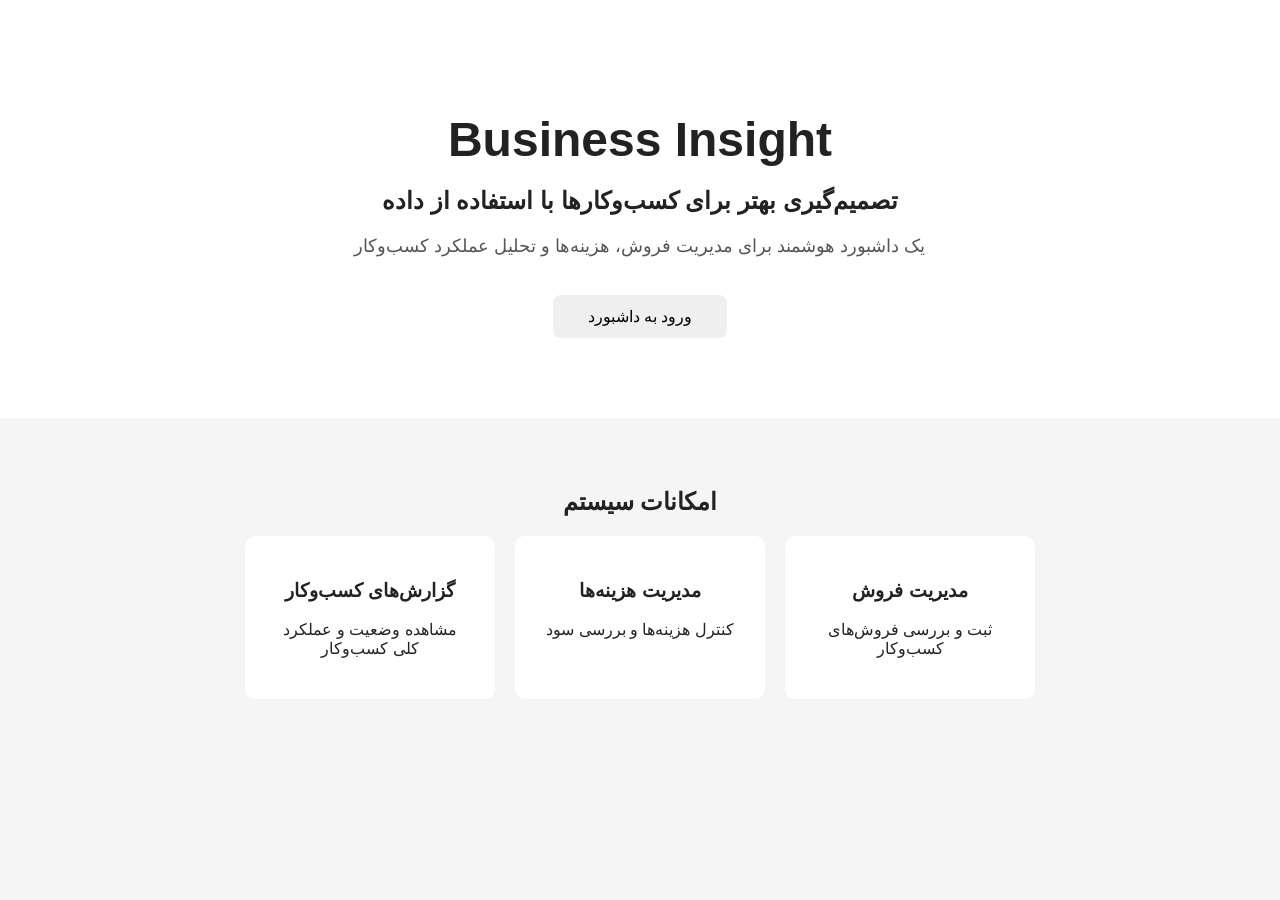
==== index.html @ ab151572 "translate landing page to Persian" ====
<!DOCTYPE html>
<html lang="fa" dir="rtl">

<head>
    <meta charset="UTF-8">
    <meta name="viewport" content="width=device-width, initial-scale=1.0">

    <title>Business Insight</title>

    <link rel="stylesheet" href="css/style.css">
</head>

<body>


    <!-- Hero Section -->
    <header class="hero">

        <h1>
            Business Insight
        </h1>


        <h2>
            تصمیم‌گیری بهتر برای کسب‌وکارها با استفاده از داده
        </h2>


        <p>
            یک داشبورد هوشمند برای مدیریت فروش، هزینه‌ها و تحلیل عملکرد کسب‌وکار
        </p>


        <button>
            ورود به داشبورد
        </button>


    </header>



    <!-- Features Section -->
    <section class="features">


        <h2>
            امکانات سیستم
        </h2>



        <div class="feature-list">



            <!-- Sales Management Card -->
            <div class="card">

                <h3>
                    مدیریت فروش
                </h3>

                <p>
                    ثبت و بررسی فروش‌های کسب‌وکار
                </p>

            </div>




            <!-- Expense Management Card -->
            <div class="card">

                <h3>
                    مدیریت هزینه‌ها
                </h3>

                <p>
                    کنترل هزینه‌ها و بررسی سود
                </p>

            </div>





            <!-- Business Reports Card -->
            <div class="card">

                <h3>
                    گزارش‌های کسب‌وکار
                </h3>

                <p>
                    مشاهده وضعیت و عملکرد کلی کسب‌وکار
                </p>

            </div>




        </div>


    </section>



    <!-- JavaScript File -->
    <script src="js/app.js"></script>


</body>

</html>
---- css/style.css ----
/* Global Styles */

* {

    box-sizing: border-box;

}



body {

    font-family: "Tahoma", sans-serif;

    margin: 0;

    background-color: #f5f5f5;

    color: #222;

    direction: rtl;

}



/* Hero Section */

.hero {

    text-align: center;

    padding: 80px 20px;

    background-color: white;

}



.hero h1 {

    font-size: 48px;

    margin-bottom: 20px;

}



.hero h2 {

    font-size: 24px;

    margin-bottom: 20px;

}



.hero p {

    font-size: 18px;

    color: #555;

}



.hero button {

    margin-top: 20px;

    padding: 12px 35px;

    border: none;

    border-radius: 8px;

    cursor: pointer;

    font-size: 16px;

}



/* Features Section */

.features {

    padding: 50px 20px;

    text-align: center;

}



/* Feature Cards Layout */

.feature-list {

    display: flex;

    justify-content: center;

    gap: 20px;

    flex-wrap: wrap;

}



/* Feature Card */

.card {

    background-color: white;

    padding: 25px;

    width: 250px;

    border-radius: 10px;

}
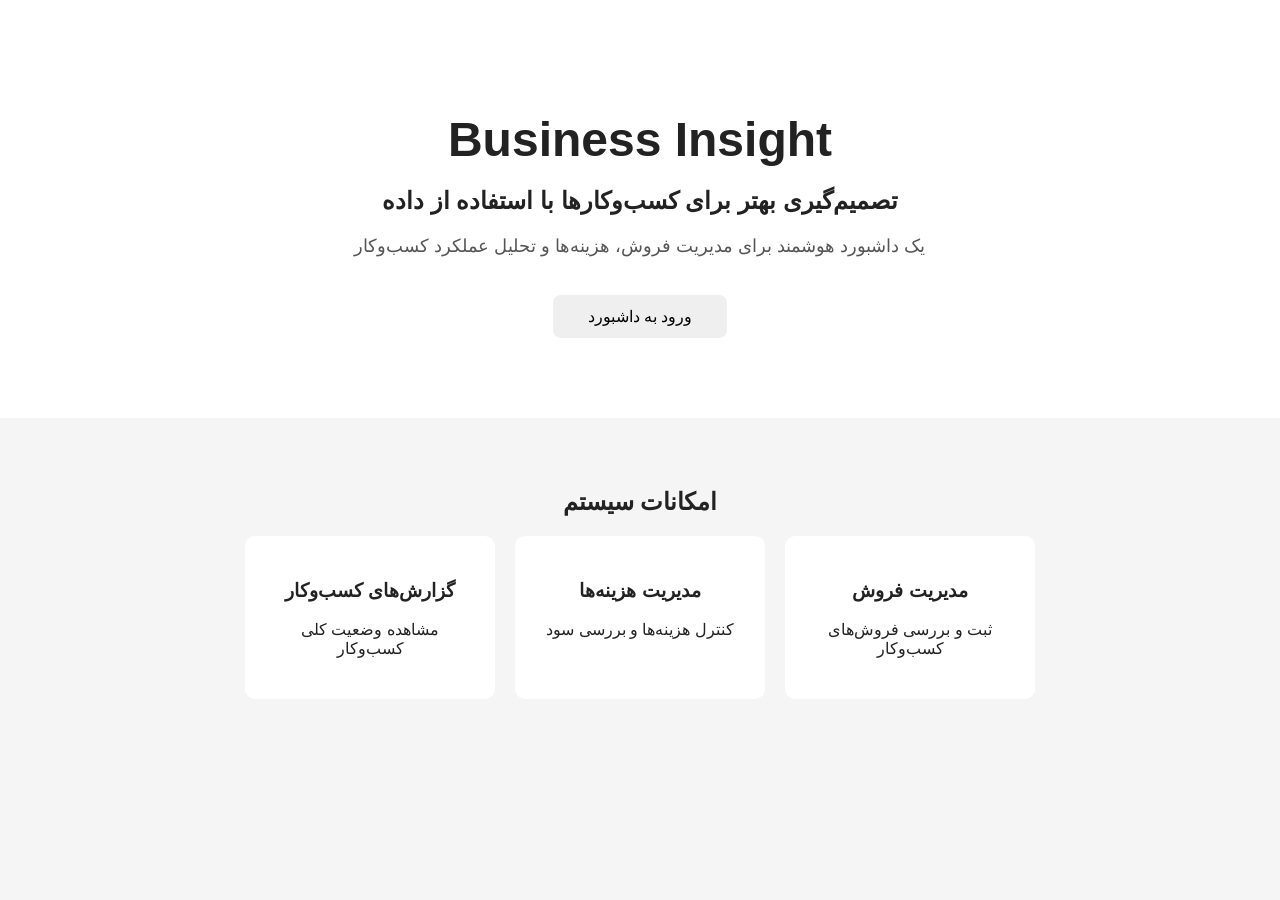
==== commit 145f8a42: "separate landing page and dashboard layout" ====
--- a/index.html
+++ b/index.html
@@ -2,18 +2,23 @@
 <html lang="fa" dir="rtl">
 
 <head>
+
     <meta charset="UTF-8">
+
     <meta name="viewport" content="width=device-width, initial-scale=1.0">
 
     <title>Business Insight</title>
 
     <link rel="stylesheet" href="css/style.css">
+
 </head>
+
 
 <body>
 
 
     <!-- Hero Section -->
+
     <header class="hero">
 
         <h1>
@@ -41,6 +46,7 @@
 
 
     <!-- Features Section -->
+
     <section class="features">
 
 
@@ -49,12 +55,9 @@
         </h2>
 
 
-
         <div class="feature-list">
 
 
-
-            <!-- Sales Management Card -->
             <div class="card">
 
                 <h3>
@@ -69,8 +72,6 @@
 
 
 
-
-            <!-- Expense Management Card -->
             <div class="card">
 
                 <h3>
@@ -85,9 +86,6 @@
 
 
 
-
-
-            <!-- Business Reports Card -->
             <div class="card">
 
                 <h3>
@@ -95,12 +93,10 @@
                 </h3>
 
                 <p>
-                    مشاهده وضعیت و عملکرد کلی کسب‌وکار
+                    مشاهده وضعیت کلی کسب‌وکار
                 </p>
 
             </div>
-
-
 
 
         </div>
@@ -109,11 +105,6 @@
     </section>
 
 
-
-    <!-- JavaScript File -->
-    <script src="js/app.js"></script>
-
-
 </body>
 
 </html>
--- a/css/style.css
+++ b/css/style.css
@@ -126,4 +126,162 @@
 
     border-radius: 10px;
 
+}
+
+
+/* Dashboard Header */
+
+.dashboard-header {
+
+    text-align: center;
+
+    padding: 40px 20px;
+
+}
+
+
+
+/* Statistics Cards */
+
+.stats {
+
+    display: flex;
+
+    justify-content: center;
+
+    gap: 20px;
+
+    flex-wrap: wrap;
+
+    padding: 20px;
+
+}
+
+
+
+.stat-card {
+
+    background: white;
+
+    width: 250px;
+
+    padding: 25px;
+
+    border-radius: 12px;
+
+    text-align: center;
+
+}
+
+
+
+.stat-card p {
+
+    font-size: 22px;
+
+    font-weight: bold;
+
+}
+
+
+
+/* Transactions */
+
+.transactions {
+
+    background: white;
+
+    margin: 30px;
+
+    padding: 25px;
+
+    border-radius: 12px;
+
+}
+
+
+
+.transaction-list p {
+
+    padding: 10px;
+
+    border-bottom: 1px solid #ddd;
+
+}
+
+
+/* Application Layout */
+
+.app-container {
+
+    display:flex;
+
+    min-height:100vh;
+
+}
+
+.sidebar {
+
+    width:250px;
+
+    background:white;
+
+    padding:25px;
+
+}
+
+.dashboard-content {
+
+    flex:1;
+
+    padding:30px;
+
+}
+
+
+/* Sidebar */
+
+.sidebar {
+
+    width: 250px;
+
+    min-height: 100vh;
+
+    background: white;
+
+    padding: 25px;
+
+}
+
+
+.sidebar h2 {
+
+    margin-bottom: 40px;
+
+}
+
+
+.sidebar a {
+
+    display: block;
+
+    text-decoration: none;
+
+    color: #222;
+
+    padding: 12px;
+
+    margin-bottom: 10px;
+
+}
+
+
+/* Main Content */
+
+.dashboard-content {
+
+    flex: 1;
+
+    padding: 30px;
+
 }
